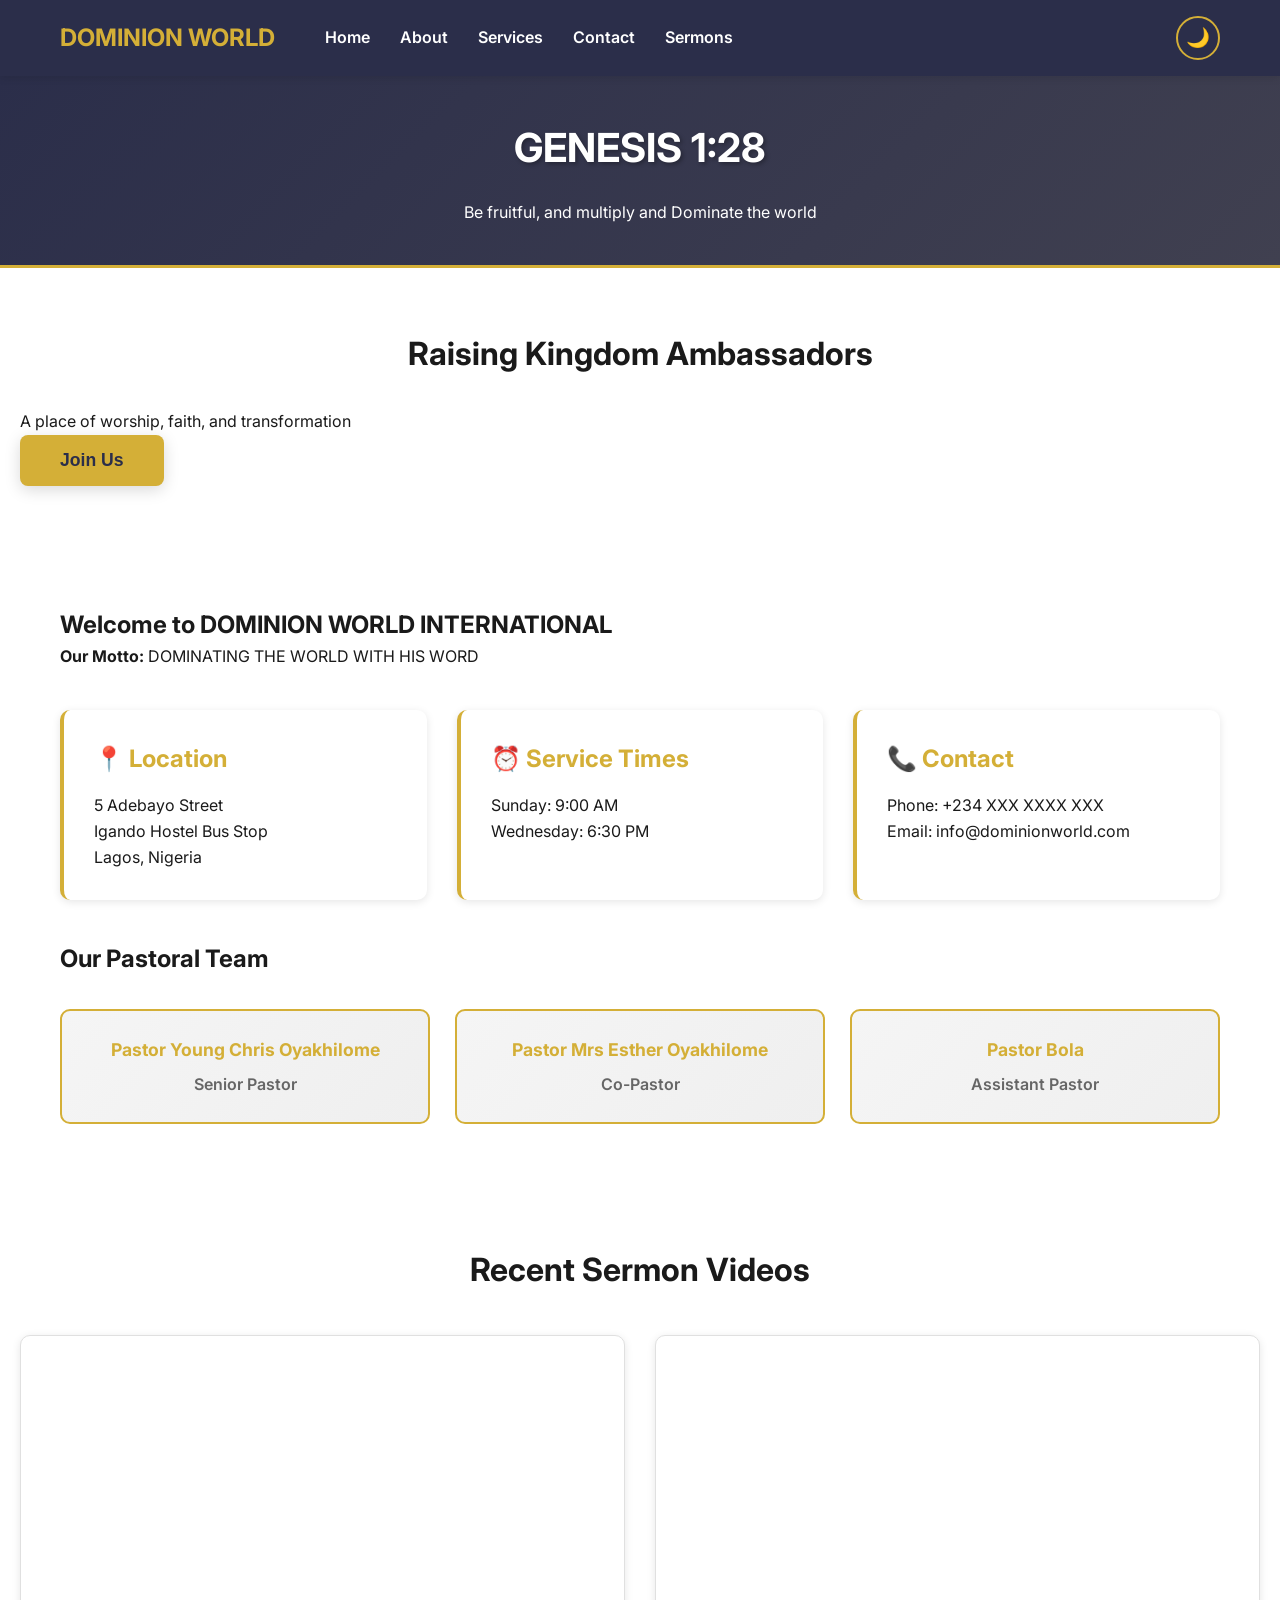
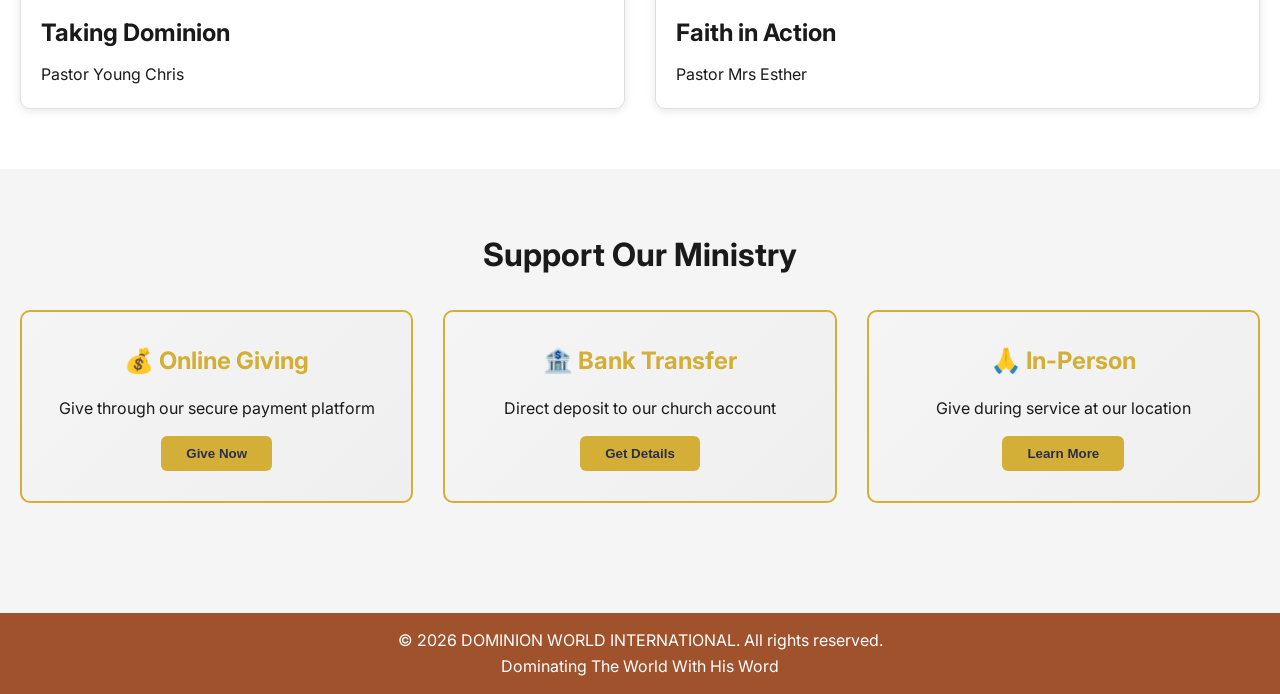
==== index.html @ cead1680 "Add files via upload" ====
<!DOCTYPE html>
<html lang="en">
<head>
    <meta charset="UTF-8">
    <meta name="viewport" content="width=device-width, initial-scale=1.0">
    <title>DOMINION WORLD INTERNATIONAL</title>
    <link rel="stylesheet" href="style.css">
    <link rel="preconnect" href="https://fonts.gstatic.com" crossorigin>
    <link href="https://fonts.googleapis.com/css2?family=Inter:wght@300;400;600;700&display=swap" rel="stylesheet">
</head>
<body>
   <header class="site-header">
    <div class="container header-inner">
        <a class="brand" href="index.html" aria-label="DOMINION WORLD home page">
        <span class="brand-name">DOMINION WORLD</span>
      </a>
        <nav class="main-nav" aria-label="main navigation">
            <ul>
            <li><a href="index.html" class="active">Home</a></li>
            <li><a href="about.html">About</a></li>
            <li><a href="service.html">Services</a></li>
            <li><a href="contact.html">Contact</a></li>
            <li><a href="seromons.html">Sermons</a></li>
            </ul> 
        </nav>
        <button class="dark-mode-toggle" onclick="toggleDarkMode()" title="Toggle Dark Mode">🌙</button>
         </div>
     </header>

      <section class="hero">
     <div class="container hero-grid">
      <h1>GENESIS 1:28</h1>
      <P>Be fruitful, and multiply and Dominate the world</P>
     </div>
    </section>

     <section id="home" class="info-section">
        <h2>Raising Kingdom Ambassadors</h2>
        <p>A place of worship, faith, and transformation</p>
        <button class="cta-button" onclick="alert('Welcome to DOMINION WORLD!')">Join Us</button>
     </section>

        <main>
            <section class="info-section">
     <div class="container">
        <h1>Welcome to <b>DOMINION WORLD INTERNATIONAL</b></h1>
        <p><strong>Our Motto:</strong> DOMINATING THE WORLD WITH HIS WORD</p>
        
        <div class="info-grid">
            <div class="info-card">
              <h3>📍 Location</h3>
              <p>5 Adebayo Street<br>Igando Hostel Bus Stop<br>Lagos, Nigeria</p>
            </div>
            <div class="info-card">
              <h3>⏰ Service Times</h3>
              <p>Sunday: 9:00 AM<br>Wednesday: 6:30 PM</p>
            </div>
            <div class="info-card">
              <h3>📞 Contact</h3>
              <p>Phone: +234 XXX XXXX XXX<br>Email: info@dominionworld.com</p>
            </div>
        </div>

        <h3>Our Pastoral Team</h3>
        <div class="pastors-grid">
            <div class="pastor-card">
                <h4>Pastor Young Chris Oyakhilome</h4>
                <p class="pastor-title">Senior Pastor</p>
            </div>
            <div class="pastor-card">
                <h4>Pastor Mrs Esther Oyakhilome</h4>
                <p class="pastor-title">Co-Pastor</p>
            </div>
            <div class="pastor-card">
                <h4>Pastor Bola</h4>
                <p class="pastor-title">Assistant Pastor</p>
            </div>
        </div>

        </main>

        <section id="sermons" class="info-section">
          <h2>Recent Sermon Videos</h2>
          <div class="sermons-grid">
            <div class="sermon-card">
              <iframe width="100%" height="250"
                src="https://www.youtube.com/embed/dQw4w9WgXcQ"
                title="Taking Dominion"
                frameborder="0"
                allow="accelerometer; autoplay; clipboard-write; encrypted-media; gyroscope; picture-in-picture"
                allowfullscreen></iframe>
              <div class="sermon-info">
                <h3>Taking Dominion</h3>
                <p>Pastor Young Chris</p>
              </div>
            </div>

            <div class="sermon-card">
              <iframe width="100%" height="250"
                src="https://www.youtube.com/embed/dQw4w9WgXcQ"
                title="Faith in Action"
                frameborder="0"
                allow="accelerometer; autoplay; clipboard-write; encrypted-media; gyroscope; picture-in-picture"
                allowfullscreen></iframe>
              <div class="sermon-info">
                <h3>Faith in Action</h3>
                <p>Pastor Mrs Esther</p>
              </div>
            </div>
          </div>
        </section>

        <section id="giving" class="info-section">
          <h2>Support Our Ministry</h2>
          <div class="giving-grid">
            <div class="giving-card">
              <h3>💰 Online Giving</h3>
              <p>Give through our secure payment platform</p>
              <a href="https://paystack.com" target="_blank">
                <button class="giving-button">Give Now</button>
              </a>
            </div>
            
            <div class="giving-card">
              <h3>🏦 Bank Transfer</h3>
              <p>Direct deposit to our church account</p>
              <button class="giving-button" onclick="alert('Contact church office for bank details')">Get Details</button>
            </div>
            
            <div class="giving-card">
              <h3>🙏 In-Person</h3>
              <p>Give during service at our location</p>
              <button class="giving-button" onclick="alert('Visit us: Sundays 9:00 AM')">Learn More</button>
            </div>
          </div>
        </section>

 <footer>
    <p>&copy; 2026 DOMINION WORLD INTERNATIONAL. All rights reserved.</p>
    <p>Dominating The World With His Word</p>
  </footer>

  <script src="script.js"></script>
</body>
</html>
---- style.css ----
/* ============================================
   THEME VARIABLES
   ============================================ */
:root[data-theme="light"] {
  --bg-primary: #ffffff;
  --bg-secondary: #f5f5f5;
  --bg-tertiary: #efefef;
  --text-primary: #1a1a1a;
  --text-secondary: #666666;
  --border-color: #e0e0e0;
  --accent: #d4af37;
  --accent-dark: #2b2e4a;
  --success: #4caf50;
  --warning: #ff9800;
  --danger: #f44336;
  --shadow: 0 2px 8px rgba(0, 0, 0, 0.1);
  --shadow-lg: 0 4px 16px rgba(0, 0, 0, 0.15);
}

:root[data-theme="dark"] {
  --bg-primary: #1e1e2e;
  --bg-secondary: #2d2d44;
  --bg-tertiary: #3a3a52;
  --text-primary: #e8e8e8;
  --text-secondary: #b0b0b0;
  --border-color: #404050;
  --accent: #d4af37;
  --accent-dark: #ffd700;
  --success: #66bb6a;
  --warning: #ffb74d;
  --danger: #ef5350;
  --shadow: 0 2px 8px rgba(0, 0, 0, 0.3);
  --shadow-lg: 0 4px 16px rgba(0, 0, 0, 0.5);
}

:root[data-theme="dark"] a {
  color: #ffd700;
}

/* ============================================
   GENERAL STYLES
   ============================================ */
* {
  margin: 0;
  padding: 0;
  box-sizing: border-box;
}

html {
  scroll-behavior: smooth;
}

body {
  margin: 0;
  font-family: 'Inter', -apple-system, BlinkMacSystemFont, 'Segoe UI', 'Roboto', sans-serif;
  background-color: var(--bg-primary);
  color: var(--text-primary);
  line-height: 1.6;
  transition: background-color 0.3s ease, color 0.3s ease;
}

.container {
  max-width: 1200px;
  margin: 0 auto;
  padding: 0 20px;
}

/* ============================================
   HEADER & NAVIGATION
   ============================================ */
.site-header {
  background-color: var(--accent-dark);
  color: white;
  padding: 15px 0;
  box-shadow: var(--shadow);
  position: sticky;
  top: 0;
  z-index: 1000;
}

.header-inner {
  max-width: 1200px;
  margin: 0 auto;
  padding: 0 20px;
  display: flex;
  justify-content: space-between;
  align-items: center;
  gap: 40px;
}

.header-left {
  display: flex;
  align-items: center;
}

.brand {
  text-decoration: none;
  display: flex;
  align-items: center;
  gap: 10px;
}

.brand-name {
  color: var(--accent);
  font-size: 1.5em;
  font-weight: 700;
  text-decoration: none;
  white-space: nowrap;
}

.main-nav {
  flex: 1;
}

.main-nav ul {
  list-style: none;
  display: flex;
  gap: 30px;
  flex-wrap: wrap;
}

.main-nav a {
  color: white;
  text-decoration: none;
  font-weight: 600;
  transition: color 0.3s ease;
  position: relative;
}

.main-nav a:hover {
  color: var(--accent);
}

.main-nav a::after {
  content: '';
  position: absolute;
  bottom: -5px;
  left: 0;
  width: 0;
  height: 2px;
  background-color: var(--accent);
  transition: width 0.3s ease;
}

.main-nav a:hover::after {
  width: 100%;
}

/* Dark Mode Toggle */
.dark-mode-toggle {
  background: transparent;
  border: 2px solid var(--accent);
  color: var(--accent);
  padding: 8px 12px;
  border-radius: 50%;
  font-size: 1.2em;
  cursor: pointer;
  transition: all 0.3s ease;
  width: 44px;
  height: 44px;
  display: flex;
  align-items: center;
  justify-content: center;
}

.dark-mode-toggle:hover {
  background-color: var(--accent);
  color: var(--accent-dark);
  transform: scale(1.1);
}

/* ============================================
   HERO SECTION
   ============================================ */
.hero {
  background: linear-gradient(135deg, var(--accent-dark) 0%, #404050 100%);
  color: white;
  padding: 80px 20px;
  text-align: center;
  border-bottom: 3px solid var(--accent);
}

.hero h1 {
  font-size: 2.5em;
  margin-bottom: 20px;
  font-weight: 700;
  text-shadow: 2px 2px 4px rgba(0, 0, 0, 0.3);
}

.hero-text {
  font-size: 1.2em;
  margin-bottom: 30px;
  opacity: 0.95;
  font-weight: 400;
}

.cta-button {
  padding: 15px 40px;
  background-color: var(--accent);
  color: var(--accent-dark);
  border: none;
  font-size: 1.1em;
  font-weight: 700;
  cursor: pointer;
  border-radius: 8px;
  transition: all 0.3s ease;
  box-shadow: var(--shadow-lg);
}

.cta-button:hover {
  transform: translateY(-3px);
  box-shadow: 0 6px 20px rgba(212, 175, 55, 0.4);
}

/* ============================================
   SECTION STYLES
   ============================================ */
section {
  padding: 60px 20px;
  background-color: var(--bg-primary);
  margin: 0;
  transition: background-color 0.3s ease;
}

section:nth-child(even) {
  background-color: var(--bg-secondary);
}

h2 {
  font-size: 2em;
  margin-bottom: 30px;
  color: var(--text-primary);
  text-align: center;
  font-weight: 700;
}

h3 {
  font-size: 1.5em;
  margin: 20px 0 15px 0;
  color: var(--text-primary);
}

h4 {
  font-size: 1.1em;
  color: var(--text-primary);
}

/* ============================================
   INFO CARDS
   ============================================ */
.info-grid {
  display: grid;
  grid-template-columns: repeat(auto-fit, minmax(250px, 1fr));
  gap: 30px;
  margin: 40px 0;
}

.info-card {
  background-color: var(--bg-primary);
  padding: 30px;
  border-radius: 10px;
  box-shadow: var(--shadow);
  border-left: 4px solid var(--accent);
  transition: all 0.3s ease;
}

.info-card:hover {
  transform: translateY(-5px);
  box-shadow: var(--shadow-lg);
}

.info-card h3 {
  margin-top: 0;
  color: var(--accent);
}

/* ============================================
   PASTOR CARDS
   ============================================ */
.section-title {
  text-align: center;
  margin-top: 50px;
}

.pastors-grid {
  display: grid;
  grid-template-columns: repeat(auto-fit, minmax(280px, 1fr));
  gap: 25px;
  margin-top: 30px;
}

.pastor-card {
  background: linear-gradient(135deg, var(--bg-secondary) 0%, var(--bg-tertiary) 100%);
  padding: 25px;
  border-radius: 10px;
  text-align: center;
  border: 2px solid var(--accent);
  transition: all 0.3s ease;
}

.pastor-card:hover {
  transform: scale(1.05);
  box-shadow: var(--shadow-lg);
}

.pastor-card h4 {
  color: var(--accent);
  margin: 0 0 8px 0;
}

.pastor-title {
  color: var(--text-secondary);
  font-weight: 600;
}

/* ============================================
   MISSION SECTION
   ============================================ */
.mission-section {
  background: linear-gradient(135deg, var(--bg-tertiary) 0%, var(--bg-secondary) 100%);
  padding: 60px 20px;
}

.mission-section p {
  font-size: 1.1em;
  text-align: center;
  max-width: 800px;
  margin: 0 auto;
  line-height: 1.8;
}

/* ============================================
   ABOUT SECTION
   ============================================ */
.about-section {
  padding: 60px 20px;
}

.values-list {
  list-style: none;
  padding: 0;
  margin: 30px 0;
}

.values-list li {
  padding: 15px 0;
  padding-left: 30px;
  border-bottom: 1px solid var(--border-color);
  position: relative;
}

.values-list li::before {
  content: '✓';
  position: absolute;
  left: 0;
  color: var(--accent);
  font-weight: 700;
  font-size: 1.3em;
}

/* ============================================
   SERMONS SECTION
   ============================================ */
.sermons-grid {
  display: grid;
  grid-template-columns: repeat(auto-fit, minmax(300px, 1fr));
  gap: 30px;
  margin-top: 40px;
}

.sermon-card {
  background-color: var(--bg-primary);
  border-radius: 10px;
  overflow: hidden;
  box-shadow: var(--shadow);
  transition: all 0.3s ease;
  border: 1px solid var(--border-color);
}

.sermon-card:hover {
  transform: translateY(-8px);
  box-shadow: var(--shadow-lg);
}

.sermon-video {
  width: 100%;
  background-color: #000;
  aspect-ratio: 16 / 9;
}

.sermon-info {
  padding: 20px;
}

.sermon-info h3 {
  margin: 0 0 10px 0;
  color: var(--text-primary);
}

.sermon-speaker {
  color: var(--accent);
  font-weight: 600;
  margin: 5px 0;
}

.sermon-date {
  color: var(--text-secondary);
  font-size: 0.9em;
}

/* ============================================
   PRAYER SECTION
   ============================================ */
.prayer-content {
  display: grid;
  grid-template-columns: 1fr 1fr;
  gap: 40px;
  margin-top: 30px;
}

@media (max-width: 768px) {
  .prayer-content {
    grid-template-columns: 1fr;
  }
}

.prayer-form-container,
.prayer-list-container {
  background-color: var(--bg-secondary);
  padding: 30px;
  border-radius: 10px;
  box-shadow: var(--shadow);
}

.prayer-form {
  display: flex;
  flex-direction: column;
  gap: 15px;
  margin-top: 20px;
}

.prayer-form input,
.prayer-form textarea {
  padding: 12px 15px;
  border: 2px solid var(--border-color);
  border-radius: 6px;
  background-color: var(--bg-primary);
  color: var(--text-primary);
  font-family: inherit;
  transition: border-color 0.3s ease;
}

.prayer-form input:focus,
.prayer-form textarea:focus {
  outline: none;
  border-color: var(--accent);
}

.submit-btn {
  padding: 12px 20px;
  background-color: var(--accent);
  color: var(--accent-dark);
  border: none;
  border-radius: 6px;
  font-weight: 700;
  cursor: pointer;
  transition: all 0.3s ease;
}

.submit-btn:hover {
  transform: translateY(-2px);
  box-shadow: var(--shadow-lg);
}

.prayer-list {
  display: flex;
  flex-direction: column;
  gap: 15px;
  max-height: 500px;
  overflow-y: auto;
}

.prayer-item {
  background-color: var(--bg-primary);
  padding: 15px;
  border-radius: 6px;
  border-left: 4px solid var(--accent);
}

.prayer-name {
  color: var(--accent);
  margin: 0 0 8px 0;
  font-weight: 600;
}

.prayer-text {
  color: var(--text-primary);
  margin: 0 0 8px 0;
  line-height: 1.6;
}

.prayer-date {
  color: var(--text-secondary);
  font-size: 0.85em;
  margin: 0;
}

.no-requests {
  color: var(--text-secondary);
  font-style: italic;
  text-align: center;
  padding: 40px 20px;
}

/* ============================================
   GIVING SECTION
   ============================================ */
.giving-intro {
  text-align: center;
  font-size: 1.1em;
  margin-bottom: 40px;
  max-width: 600px;
  margin-left: auto;
  margin-right: auto;
}

.giving-grid {
  display: grid;
  grid-template-columns: repeat(auto-fit, minmax(280px, 1fr));
  gap: 30px;
  margin-bottom: 50px;
}

.giving-card {
  background: linear-gradient(135deg, var(--bg-secondary) 0%, var(--bg-tertiary) 100%);
  padding: 30px;
  border-radius: 10px;
  text-align: center;
  border: 2px solid var(--accent);
  transition: all 0.3s ease;
}

.giving-card:hover {
  transform: scale(1.05);
  box-shadow: var(--shadow-lg);
}

.giving-card h3 {
  color: var(--accent);
  margin-top: 0;
}

.giving-button {
  margin-top: 15px;
  padding: 10px 25px;
  background-color: var(--accent);
  color: var(--accent-dark);
  border: none;
  border-radius: 6px;
  font-weight: 600;
  cursor: pointer;
  transition: all 0.3s ease;
}

.giving-button:hover {
  transform: translateY(-2px);
  box-shadow: var(--shadow-lg);
}

.bank-details {
  text-align: left;
  background-color: var(--bg-primary);
  padding: 15px;
  border-radius: 6px;
  margin: 15px 0;
}

.giving-info {
  background-color: var(--bg-secondary);
  padding: 40px;
  border-radius: 10px;
  border-left: 4px solid var(--accent);
}

.giving-info ul {
  list-style: none;
  display: grid;
  grid-template-columns: repeat(auto-fit, minmax(200px, 1fr));
  gap: 20px;
}

.giving-info li {
  padding: 15px;
  background-color: var(--bg-primary);
  border-radius: 6px;
  text-align: center;
}

/* ============================================
   CONTACT SECTION
   ============================================ */
.contact-content {
  display: grid;
  grid-template-columns: 1fr 1fr;
  gap: 40px;
  margin-top: 40px;
}

@media (max-width: 768px) {
  .contact-content {
    grid-template-columns: 1fr;
  }
}

.contact-info {
  background-color: var(--bg-secondary);
  padding: 30px;
  border-radius: 10px;
  box-shadow: var(--shadow);
}

.contact-item {
  margin-bottom: 25px;
  padding-bottom: 20px;
  border-bottom: 1px solid var(--border-color);
}

.contact-item:last-child {
  border-bottom: none;
  margin-bottom: 0;
  padding-bottom: 0;
}

.contact-item h4 {
  color: var(--accent);
  margin: 0 0 10px 0;
}

.contact-form {
  background-color: var(--bg-secondary);
  padding: 30px;
  border-radius: 10px;
  box-shadow: var(--shadow);
  display: flex;
  flex-direction: column;
  gap: 15px;
}

.contact-form input,
.contact-form textarea {
  padding: 12px 15px;
  border: 2px solid var(--border-color);
  border-radius: 6px;
  background-color: var(--bg-primary);
  color: var(--text-primary);
  font-family: inherit;
  transition: border-color 0.3s ease;
}

.contact-form input:focus,
.contact-form textarea:focus {
  outline: none;
  border-color: var(--accent);
}

/* ============================================
   FOOTER
   ============================================ */
.footer {
  background-color: var(--accent-dark);
  color: white;
  padding: 40px 20px;
  text-align: center;
  margin-top: 60px;
  box-shadow: 0 -2px 8px rgba(0, 0, 0, 0.1);
}

.footer p {
  margin: 10px 0;
}

.social-links {
  margin-top: 20px;
  display: flex;
  justify-content: center;
  gap: 20px;
}

.social-links a {
  color: var(--accent);
  font-size: 1.5em;
  transition: all 0.3s ease;
}

.social-links a:hover {
  transform: scale(1.2);
}

/* ============================================
   RESPONSIVE DESIGN
   ============================================ */
@media (max-width: 768px) {
  .header-inner {
    flex-direction: column;
    gap: 15px;
  }

  .main-nav ul {
    flex-direction: column;
    gap: 10px;
  }

  .hero h1 {
    font-size: 1.8em;
  }

  h2 {
    font-size: 1.5em;
  }

  .info-grid,
  .pastors-grid,
  .sermons-grid,
  .giving-grid {
    grid-template-columns: 1fr;
  }
}

/* ============================================
   SCROLLBAR STYLING
   ============================================ */
::-webkit-scrollbar {
  width: 10px;
}

::-webkit-scrollbar-track {
  background: var(--bg-secondary);
}

::-webkit-scrollbar-thumb {
  background: var(--accent);
  border-radius: 5px;
}

::-webkit-scrollbar-thumb:hover {
  background: var(--text-secondary);
}

form input, form textarea {
    padding: 10px;
    margin-bottom: 10px;
    border-radius: 5px;
    border: 1px solid #ccc;
}

form button{
    padding: 12px;
    background-color: #2b2e4a;
    color: white;
    border: none;
}


@media (max-width: 980px){
  .products-grid{ grid-template-columns: repeat(2, 1fr); }
  .hero-grid{ grid-template-columns: repeat(6,1fr); }
  .hero-content{ grid-column:1 / span 6; }
  .hero-figure{ grid-column:1 / -1; order:2; }
  .product-grid{ grid-template-columns: 1fr; }
  .shop-layout{ grid-template-columns: 1fr; }
  .filters{ order:2; }
  .main-nav ul{ gap:.5rem }
}


@media (max-width: 560px){
  .products-grid{ grid-template-columns: 1fr; }
  .features-grid{ grid-template-columns: 1fr; }
  .header-inner{ flex-wrap:wrap; gap:.6rem; }
  .main-nav{ order:3; width:100% }
  .main-nav ul{ justify-content:space-around; }
  .hero-content h1{ font-size:1.45rem; }
}


@keyframes fadeUp{
  from{ opacity:0; transform:translateY(10px); }
  to{ opacity:1; transform:translateY(0); }
}



   nav { 
        display: block;
        margin: 10px;
   }
    

    .hero {
        padding: 40px 15px;
    
}

.sevrice-img{
   width:100%;
  max-width:520px;
  border-radius:var(--radius);
  box-shadow:var(--shadow);
  transform:translateY(6px);
  transition:transform .45s var(--ease), box-shadow .45s var(--ease);
}



 footer {
    background-color: sienna;
    color: white;
    text-align: center;
    padding: 15px;
 }
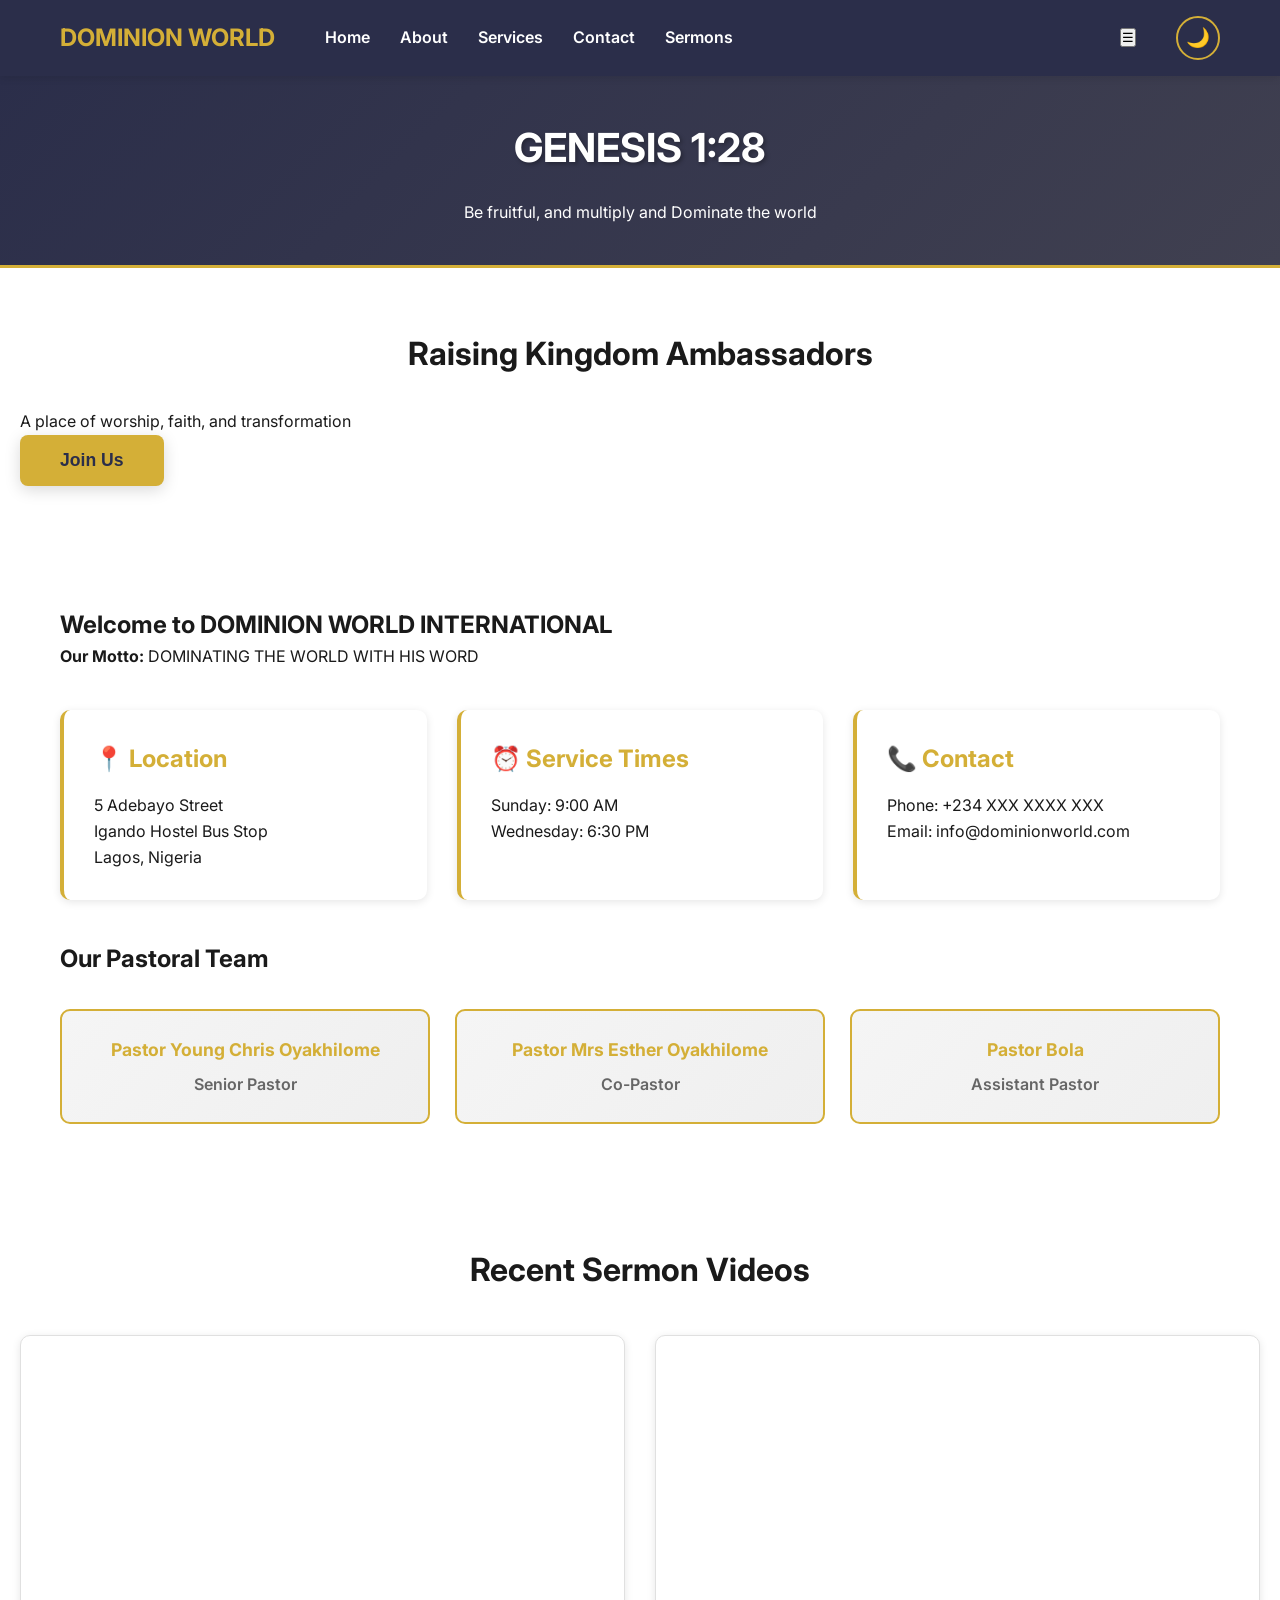
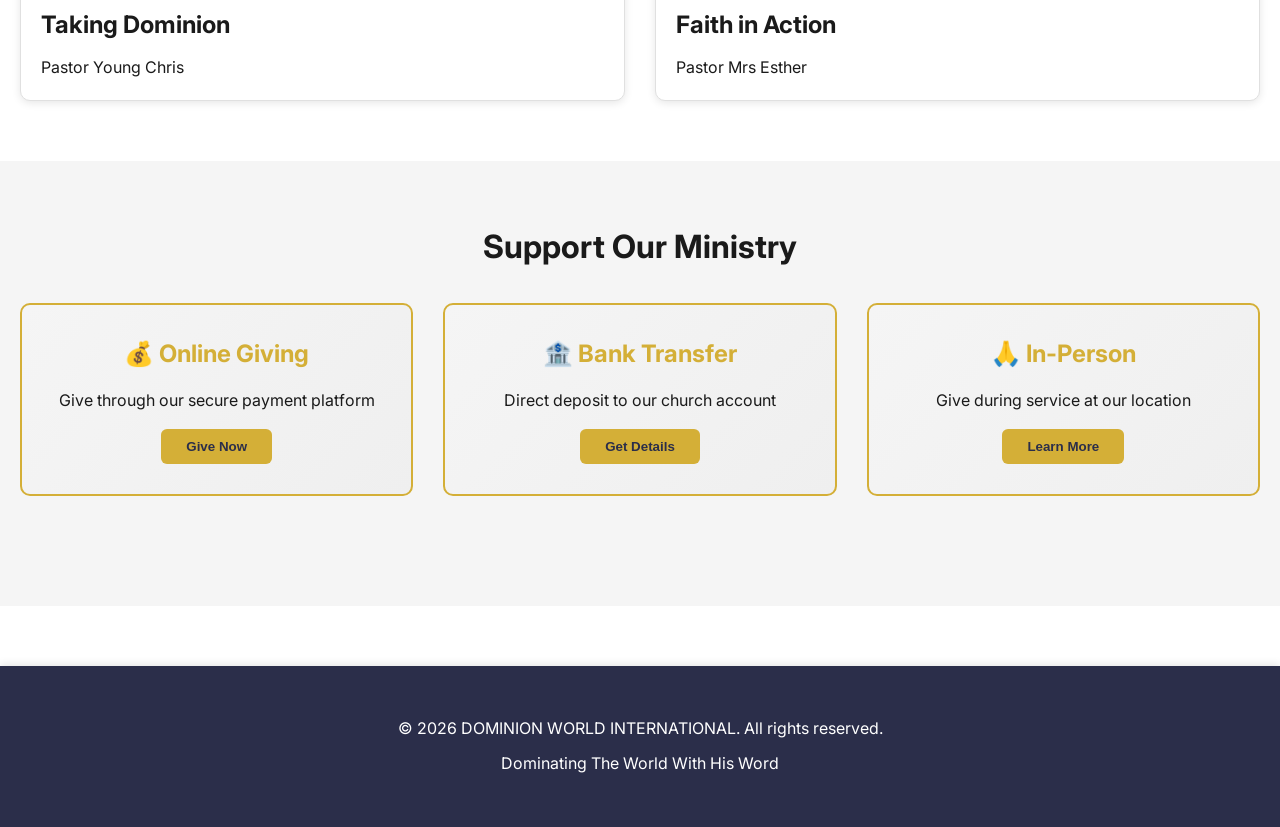
==== commit bd38187d: "Fix navigation link and update footer structure" ====
--- a/index.html
+++ b/index.html
@@ -1,5 +1,4 @@
-<!DOCTYPE html>
-<html lang="en">
+
 <head>
     <meta charset="UTF-8">
     <meta name="viewport" content="width=device-width, initial-scale=1.0">
@@ -20,9 +19,10 @@
             <li><a href="about.html">About</a></li>
             <li><a href="service.html">Services</a></li>
             <li><a href="contact.html">Contact</a></li>
-            <li><a href="seromons.html">Sermons</a></li>
+            <li><a href="sermons.html">Sermons</a></li>
             </ul> 
         </nav>
+        <button class="nav-toggle" aria-label="Toggle navigation" aria-expanded="false">☰</button>
         <button class="dark-mode-toggle" onclick="toggleDarkMode()" title="Toggle Dark Mode">🌙</button>
          </div>
      </header>
@@ -135,7 +135,7 @@
           </div>
         </section>
 
- <footer>
+  <footer class="footer">
     <p>&copy; 2026 DOMINION WORLD INTERNATIONAL. All rights reserved.</p>
     <p>Dominating The World With His Word</p>
   </footer>
@@ -143,4 +143,5 @@
   <script src="script.js"></script>
 </body>
 </html>
-  +  
+  
